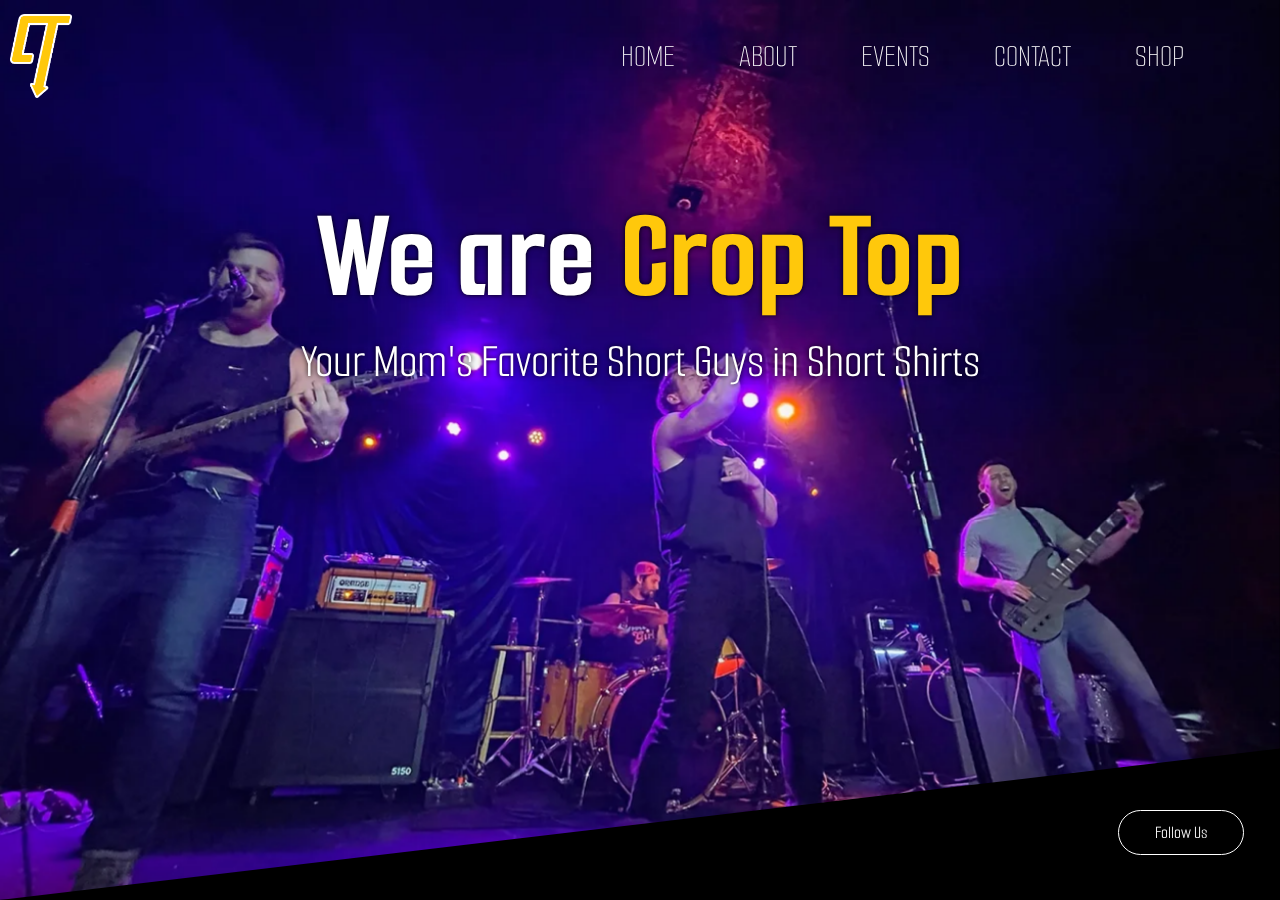
==== about.html @ d3233d73 "initial commit" ====
<!DOCTYPE html>
<html lang="en">

<head>
    <meta charset="UTF-8">
    <meta http-equiv="X-UA-Compatible" content="IE=edge">
    <meta name="viewport" content="width=device-width, initial-scale=1.0">
    <meta name="viewport" content="width=device-width, initial-scale=1.0, maximum-scale=1.0"/>
    <link type="text/css" rel="stylesheet" href="style.css"/>
    <link rel="icon" href="./img/CT_LOGO_BLACK.png">
    <!--  ------ CONNECT FONTS ------ -->
    <link rel="preconnect" href="https://fonts.googleapis.com">
    <link rel="preconnect" href="https://fonts.gstatic.com" crossorigin>
    <link href="https://fonts.googleapis.com/css2?family=Smooch+Sans:wght@200&display=swap" rel="stylesheet">
    <link href="https://fonts.googleapis.com/css2?family=Seymour+One&display=swap" rel="stylesheet">
    <link href="https://fonts.googleapis.com/css2?family=Oswald:wght@200..700&display=swap" rel="stylesheet">
    <!-- MARKER -->
    <link rel="preconnect" href="https://fonts.googleapis.com">
    <link rel="preconnect" href="https://fonts.gstatic.com" crossorigin>
    <link href="https://fonts.googleapis.com/css2?family=Permanent+Marker&family=Smooch+Sans:wght@200;500;800&display=swap" rel="stylesheet">


    <title>Crop Top Band | About</title>
</head>

<body>

    <!-- ----- NAV BAR SECTION ----- -->
    <nav class="nav-regular">

        <a class="logo-image" href="index" >
            <img src="./img/CT_LOGO_YELLOW.png" height="100%" alt="CT LOGO"/>
        </a>

        <ul class="nav-menu">
            <li class="nav-item"><a href="index">HOME</a></li>
            <li><span class="nav-item-separator"></span></li>
            <li class="nav-item"><a href="about">ABOUT</a></li>
            <li><span class="nav-item-separator"></span></li>
            <li class="nav-item"><a href="events">EVENTS</a></li>
            <li><span class="nav-item-separator"></span></li>
            <li class="nav-item"><a href="contact">CONTACT</a></li>
            <li><span class="nav-item-separator"></span></li>
            <li class="nav-item"><a href="shop">SHOP</a></li>
        </ul>

        <div class="hamburger">
            <span class="bar"></span>
            <span class="bar bar-mid"></span>
            <span class="bar"></span>
        </div>
    </nav>
    
    <div class="page-wrapper">


        <!--  ----- HEADER SECTION  ----- -->
        <header>  
            <img class="hero-home-img" src="./img/home-hero.jpeg" alt="home hero image">   
        
            <div class="home-title-text">
                <div class="home-page-title-cover">
                    <h1 class="home-page-title-1">We are</h1>
                    <h1 class="home-page-title-2">Crop Top</h1>
                </div>
                <div class="home-page-subtitle-cover">
                    <h1 class="home-page-subtitle">Your Mom's Favorite Short Guys in Short Shirts</h1>
                </div>
            </div>
            
            <div class="home-hero-shape">
                <svg version="1.1" id="Layer_1" xmlns="http://www.w3.org/2000/svg" xmlns:xlink="http://www.w3.org/1999/xlink" x="0px" y="0px"
                    viewBox="0 0 1280 70" enable-background="new 0 0 1980 70" xml:space="preserve" preserveAspectRatio="none">
                    <polygon class="hero-polygon1" points="0,1280 0,70 1900,0 "/>
                </svg>
                <a href="https://www.instagram.com/crop.top.band/" target="_blank"><button class="home-button follow-button">Follow Us</button></a>
            </div>

        </header>

        <script src="hamburger.js"></script>
        <script src="scroll-nav.js"></script>

        <!--  ----- FOOTER SECTION  ----- -->
        <footer>
            <div class="footer-main">
                <div class="footer-main-wrap">
                    <a href="https://www.instagram.com/crop.top.band/" class="social-link" target="_blank"><img src="./img/Instagram.png" alt="Instagram"></a>
                    <a href="https://soundcloud.com/mitchell-pfluke" class="social-link" target="_blank"><img src="./img/soundcloud.png" alt="Instagram"></a>
                </div>
            </div>
            <div class="footer-bottom">
                <p> © 2024 by CropTopBand</p>
                <div class="footer-item-separator">|</div>
                <a href="#" style="text-decoration: none;">Privacy</a>
                <div class="footer-item-separator">|</div>
                <a href="#" style="text-decoration: none;">Terms</a>
                <div class="footer-item-separator">|</div>
                <p>Website Designed and Developed by <a href="https://www.instagram.com/kevan_gahan/" target="_blank"> K. Gahan</a></p>   
            </div>
        </footer>
    </div>
</body>
</html>
---- style.css ----
html{
    overflow-x: hidden;
    scroll-behavior: smooth;
}

body{
    margin: 0;
    background-color:black;
    overflow: hidden;
    -webkit-text-size-adjust: 100%;
    display:flex;
    flex-direction: column;
}

.page-wrapper{
    height:100vh;
    overflow-y: auto;
    overflow-x: hidden;
    perspective: 10px;
}

/* ------------------------------- HEADER SECTION --------------------------- */

/* -- Header Navigation -- */

.hamburger{
    display: none;
    cursor: pointer;
    margin: 0 20px 0 0;
}
.bar{
    display: block;
    width: 35px;
    height: 4px;
    border-radius: 2px;
    margin: 7px auto;
    -webkit-transition: all 0.3s ease-in-out;
    transition: all 0.3s ease-in-out;
    background-color: #FFC80B;  
}
.bar-mid{
    width:25px;
}
.bar-scrolled{
    background-color: #FFC80B;  
}
@keyframes text-appear {
    0%{
        transform: translateY(-1000%);
    }
    100%{
        transform: translateY(0);
    }
}
@keyframes zoomout {
    0%{
        transform: scale(1.3);
    }
    100%{
        transform: scale(1);
    }
}

.nav-regular{
    font-family: 'Smooch Sans', sans-serif;
    font-size:2em;
    font-weight: 200;
    width: 100vw;
    height: 3.5em;
    display: flex;
    align-items: center; 
    position: fixed;
    transition: all 500ms ease-in-out; 
    z-index: 3;
    justify-content: space-between;
}

.nav-scrolled{
    height:2.5em;
    z-index: 3;
    background-color: rgba(0,0,0,1);
    position: fixed;
    top:0;
    transition: 0.3s ease-out;
    -webkit-box-shadow: 0px 11px 7px -4px rgba(80, 78, 78, 0.75);
    -moz-box-shadow: 0px 11px 7px -4px rgba(80, 78, 78, 0.75);
    box-shadow: 0px 3px 12px -4px rgba(80, 78, 78, 0.75);
}

.scroll-watcher {
    left:0;
    right:0;
    height: 0;
    position: absolute;
    top:0;
    z-index: 999;
}

.nav-menu{
    position: absolute;
    right:0;
    margin: auto 2em;
    display:flex;
    list-style: none;
    justify-content: space-evenly;
}

.nav-item{
    margin: auto 1em;
    display: inline-block;
    animation: 1s ease-out 0s 1 text-appear; 
}

.nav-item-separator{
    display: none;
    position: absolute;
    width: 100%;
    left: 0;
    height: 1px;
    background-color: #c8c4c3a3;
    margin: 0;
}

.nav-item a{
    transition: all 0.3s ease 0s;
    color:white;
    text-decoration: none;
}

.logo-image{
    height: 75%;
    cursor: pointer;
    margin: 0.3em auto 0.3em 0.3em;
}

.nav-item a:hover{
    color:#FFC80B;
}

/*---- HERO SECTION ----*/
header{
    display: flex;
    position: relative;
    height: 100%;
    align-items: center;
    font-family: 'Smooch Sans', sans-serif;
    font-size:2em;
    font-weight: 200;
    transform-style: preserve-3d;
    z-index: -1;
}
.hero-home{
    position: absolute;
    height:100%;
    width:100%;
    background-color: black;
}

.hero-home-img{
    transform: translateZ(-10px) scale(2);
}

.hero-home-img{
    position: absolute;
    width:100%;
    height:100%;
    object-fit: cover;
    z-index: -1;
    animation: 2s ease-out 0s 1 zoomout;
}

.home-title-text{
    position: absolute;
    z-index: 1;
    left:0;
    right:0;
    top:20vh;
    height: fit-content;
    display: flex;
    flex-direction: column;
    text-align: center;
}

.home-page-title-cover{
    position: relative;
    overflow: hidden;
    text-align: center;
    display: flex;
}

.home-page-subtitle-cover{
    position: relative;
    overflow: hidden;
    text-align: center;
    display: flex;
}
.home-hero-title-cartoon{
    width: 20em;
    margin: auto;
    animation: 1s ease-out 0s 1 text-appear; 
}
.home-page-title-1{
    font-family: 'Smooch Sans', sans-serif;
    font-size: 4em;
    font-weight: bold;
    color: white;
    animation: 1s ease-out 0s 1 text-appear; 
    height: 100%;
    margin: auto 0 auto auto;
    text-shadow: 0 0 5px black;
}
.home-page-title-2{
    font-family: 'Smooch Sans', sans-serif;
    font-size: 4em;
    font-weight: bold;
    color: #FFC80B;
    animation: 1s ease-out 0s 1 text-appear; 
    height: 100%;
    margin: auto auto auto 0.2em;
    text-shadow: 0 0 5px black;
}
.home-page-subtitle{
    font-family: 'Smooch Sans', sans-serif;
    font-size: 1.5em;
    font-weight: bolder;
    color: white;
    animation: 2s ease-out 0s 1 text-appear; 
    height: 100%;
    margin: auto;
    text-shadow: 0 0 5px black;
}
.home-hero-shape{
    position: absolute;
    z-index: 3;
    width:100%;
    height:25%;
    bottom:0;
}

.home-hero-shape svg{
    width:100%;
    height: 100%;
}
.hero-polygon1{
    fill:black;
}
.hero-polygon2{
    fill:#FFC80B;
}

.home-button{
    font-family: 'Smooch Sans', sans-serif;
    font-size: large;
    color: white;
    border-radius: 30px;
    position: absolute;
    border: 1px solid white;
    z-index: 4;
    height:2.5em;
    width:7em;
    background-color: transparent;
    cursor: pointer;
    transition: 0.3s ease;
}
.home-button:hover{
    background-color: #FFC80B;
    color: black;
}
.follow-button{
    right:2em;
    top:60%;
}

/* -------- About the Band Section -- HOME -------- */
.home-about-the-band{
    background-color: black;
    position: relative;
    height: fit-content;
    width: 100vw;
    display: flex;
}
.about-graphic-section{
    text-align: center;
    height:100%;
    width:50vw;
    display: flex;
    align-items: center;
    margin: 7em auto;
}

.about-graphic-section img{
    height:30em;
    margin: auto 3em auto auto;
}

.about-text-section{
    display: flex;
    height:100%;
    width:50vw;
    margin: auto 5em auto auto;
}
.text-wrapper{
    width:70%;
    height: fit-content;
    margin: auto auto auto 2em;
    max-width: 510px;
    overflow: hidden;
}
.text-wrapper h1{
    font-size: 4em;
    color:#FFC80B;
    font-family: 'Smooch Sans', sans-serif;
    margin: 0 auto;
}
.text-wrapper h2{
    font-size: 1.5em;
    color: white;
    font-family: "Oswald", sans-serif;
    margin: 0 auto 1em;
}
.text-wrapper p{
    font-size: 1em;
    font-weight: 100;
    color: white;
    font-family: sans-serif;
    margin: 1em auto;
}
.merch-button{
    margin: 1em auto auto;
}

/* -------- EVENT INFO Section -- HOME -------- */
.home-event-info{
    background-color: rgba(25,25,25,1);
    position: relative;
    height: 100vh;
    width: 100vw;
    display: flex;
}
.event-left{
    width:50%;
    height:100%;
    display: flex;
}
.event-text-wrapper{
    height: fit-content;
    max-width: 510px;
    overflow: hidden;
    margin:auto;
    text-align: center;
}
.event-right{
    width:50%;
    height:100%;
}
.home-event-poster{
    height:100%;
    width:100%;
    object-fit: cover;
}
.details-button{
    position: relative;
    margin: 1em auto;
}

/* ----- HOME LISTEN/WATCH SECTION ----- */
.home-media{
    width: 100vw;
    height:fit-content;
    background-color: black;
    align-items: center;
    justify-content: center;
    text-align: center;
}
.soundcloud-imbed{
    width:50%;
    margin:0 auto 3em;
}
.home-media-header{
    font-size: 4em;
    color:#FFC80B;
    font-family: 'Smooch Sans', sans-serif;
    margin: 0.5em auto 0.5em;
}



/* ------------- FOOTER SECTION-------------- */
.footer-main{
    height:fit-content;
    width:100vw;
    display: flex;
    flex-direction: column;
    background-color: rgba(25,25,25,1);
    align-items: center;
    justify-content: center;
}
footer p{
    color:white;
    font-family: sans-serif;
}
.footer-main-wrap{
    width: 100%;
    height: fit-content;
    display: flex;
    justify-content: center;
    align-items: center;
}
.social-link{
    display: flex;
    width:2em;
    height: 2em;
    justify-content: center;
    align-items: center;
    margin: 1em;
}
.social-link>*{
    width:100%;
}
footer a{
    font-family: sans-serif;
    color:white;
    font-family: 'Smooch Sans', sans-serif;
}
.footer-bottom{
    background-color: rgba(25,25,25,1); 
    height: 2em;
    width: 100vw;
    display: flex;
    align-items: center;
    justify-content: center;
    font-size: large;
}
.footer-bottom >*{
    font-family: 'Smooch Sans', sans-serif;
}


.footer-item-separator{
    color:white;
    margin: auto 1em;
}

/* --------------------------- FOR MOBILE VIEW ------------------------------ */
@media(max-width:820px){
    /* -- NAVBAR CHANGE WITH SCROLL -- */
    .nav-regular{
        height:4.5em;
        transition: 0.5s ease-out;
    }

    .nav-scrolled{
        height:4.5em;
        transition: 0.5s ease-out;
    }

    /* -------- HAMBURGER MENU ------- */
    .hamburger{
        z-index: 2;
        display: block;
        margin: auto 2em auto auto;
    }
    .hamburger.active .bar:nth-child(2){
        opacity: 0;    
    }
    .hamburger.active .bar:nth-child(1){ 
        transform: translateY(11px) rotate(45deg);
        background-color:red;
    }
    .hamburger.active .bar:nth-child(3){ 
        transform: translateY(-11px) rotate(-45deg);
        background-color:red;
    }
    .nav-menu{
        display: flex;
        position:inherit;
        z-index: 3;
        left:0;
        top:4.5em;
        gap: 0;
        outline: 1px solid #FFC80B;
        flex-direction: column;
        background-color:black;
        text-align: center;
        transition: 1s all ease;
        margin: 0;
        width: 100vw;
        height:fit-content;
        padding: 0;
        box-shadow: 1px 12px 42px 10px rgba(0,0,0,0.75);
        -webkit-box-shadow: 1px 12px 42px 10px rgba(0,0,0,0.75);
        -moz-box-shadow: 1px 12px 42px 10px rgba(0,0,0,0.75);
        display: none;
    }
    @keyframes appear-zoom {
        0%{
            transform: scale(0);
        }
        100%{
            transform: scale(1);
        }
    }
    .nav-menu.active{
        display: block;
        animation: appear-zoom 0.2s ease;
    }

    .nav-item-separator{
        display: block;
    }

    .nav-item{
        font-size: 1.5em;
        padding: 0;
        width:100%;
        margin: auto;
        animation: none;
    }
    
    .nav-item a{
        display: block;
        width:100%;
        padding: 2vh 0;
        color: white;
        margin: 0;
    }

    /* HERO SECTION */
    .home-hero-title-cartoon{
        width:75vw;
    }
    .home-page-subtitle{
        font-size: 0.8em;
    }

    .home-about-the-band{
        margin: 0;
        height: fit-content;
        padding: 5em 0;
        flex-direction: column-reverse;
    }
    .about-graphic-section{
        margin: 0 auto;
    }
    .about-graphic-section img{
        height:25em;
        margin: auto;
    }
    .about-text-section{
        text-align: center;
        width: 95vw;
    }
    
    .merch-button{
        position: relative;
        margin: 2em;
    }
    .text-wrapper{
        width: 100%;
    }

    .home-event-info{
        height: fit-content;
        padding: 2em 0;
    }

    .event-text-wrapper{
        max-width: none;
    }
    .event-left{
        width: 100%;
    }
    .event-right{
        display: none;;
    }
    .footer-bottom{
        height: fit-content;
        flex-direction: column;
    }
    .footer-item-separator{
        display: none;
    }

    .soundcloud-imbed{
        width: 95%;
    }



}
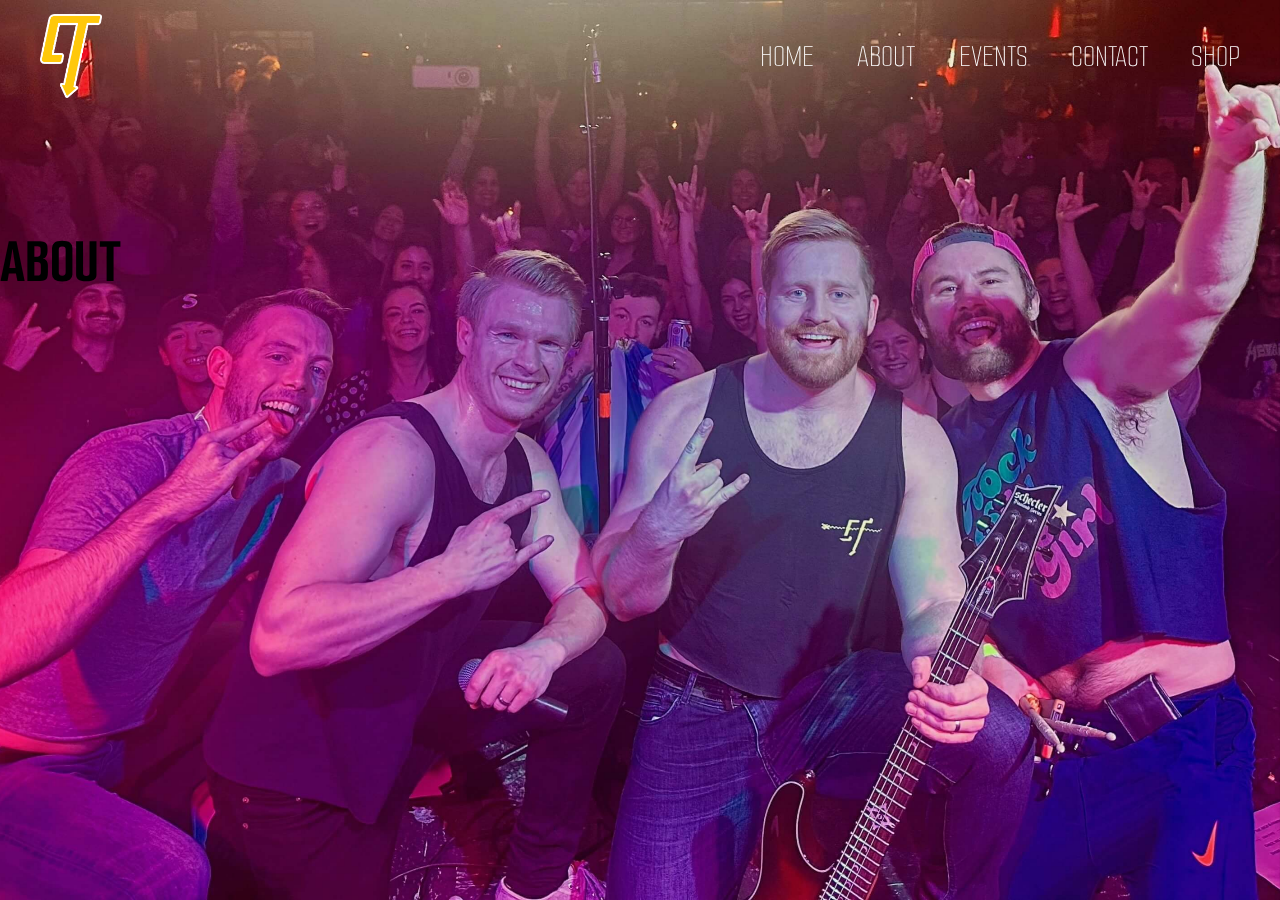
==== commit 4b042974: "Improved home mobile styling" ====
--- a/about.html
+++ b/about.html
@@ -51,35 +51,26 @@
         </div>
     </nav>
     
-    <div class="page-wrapper">
+    <div class="subpage-wrapper">
 
 
         <!--  ----- HEADER SECTION  ----- -->
-        <header>  
-            <img class="hero-home-img" src="./img/home-hero.jpeg" alt="home hero image">   
+        <header class="subpage-header">  
+            <img class="hero-sub-img" src="./img/about-hero.jpeg" alt="about hero image">   
         
             <div class="home-title-text">
                 <div class="home-page-title-cover">
-                    <h1 class="home-page-title-1">We are</h1>
-                    <h1 class="home-page-title-2">Crop Top</h1>
-                </div>
-                <div class="home-page-subtitle-cover">
-                    <h1 class="home-page-subtitle">Your Mom's Favorite Short Guys in Short Shirts</h1>
+                    <h1 class="home-page-title-2">ABOUT</h1>
                 </div>
             </div>
-            
-            <div class="home-hero-shape">
-                <svg version="1.1" id="Layer_1" xmlns="http://www.w3.org/2000/svg" xmlns:xlink="http://www.w3.org/1999/xlink" x="0px" y="0px"
-                    viewBox="0 0 1280 70" enable-background="new 0 0 1980 70" xml:space="preserve" preserveAspectRatio="none">
-                    <polygon class="hero-polygon1" points="0,1280 0,70 1900,0 "/>
-                </svg>
-                <a href="https://www.instagram.com/crop.top.band/" target="_blank"><button class="home-button follow-button">Follow Us</button></a>
-            </div>
-
         </header>
 
         <script src="hamburger.js"></script>
         <script src="scroll-nav.js"></script>
+
+        <section class="about-page-content">
+
+        </section>
 
         <!--  ----- FOOTER SECTION  ----- -->
         <footer>
--- a/style.css
+++ b/style.css
@@ -11,7 +11,10 @@
     display:flex;
     flex-direction: column;
 }
-
+body.hide{
+    overflow: hidden;
+    fill:black;
+}
 .page-wrapper{
     height:100vh;
     overflow-y: auto;
@@ -26,14 +29,14 @@
 .hamburger{
     display: none;
     cursor: pointer;
-    margin: 0 20px 0 0;
+    margin: 0;
 }
 .bar{
     display: block;
     width: 35px;
-    height: 4px;
+    height: 2px;
     border-radius: 2px;
-    margin: 7px auto;
+    margin: 9px auto;
     -webkit-transition: all 0.3s ease-in-out;
     transition: all 0.3s ease-in-out;
     background-color: #FFC80B;  
@@ -73,6 +76,10 @@
     transition: all 500ms ease-in-out; 
     z-index: 3;
     justify-content: space-between;
+}
+
+.nav-regular a{
+    text-decoration: none;
 }
 
 .nav-scrolled{
@@ -82,9 +89,17 @@
     position: fixed;
     top:0;
     transition: 0.3s ease-out;
-    -webkit-box-shadow: 0px 11px 7px -4px rgba(80, 78, 78, 0.75);
-    -moz-box-shadow: 0px 11px 7px -4px rgba(80, 78, 78, 0.75);
-    box-shadow: 0px 3px 12px -4px rgba(80, 78, 78, 0.75);
+}
+.nav-scrolled::after{
+    content: '';
+    position: absolute;
+    z-index: -1;
+    top: 2.5em; 
+    left: 0;
+    width: 100%;
+    height: 4px;
+    background: linear-gradient(rgba(80, 78, 78, 0.35),transparent);
+    transition: 0.3s ease-out;
 }
 
 .scroll-watcher {
@@ -99,16 +114,18 @@
 .nav-menu{
     position: absolute;
     right:0;
-    margin: auto 2em;
     display:flex;
     list-style: none;
-    justify-content: space-evenly;
+    justify-content: space-between;
+    width: 30rem;
+    padding:0;
+    margin: 2.5rem;
+
 }
 
 .nav-item{
-    margin: auto 1em;
     display: inline-block;
-    animation: 1s ease-out 0s 1 text-appear; 
+    animation: 1s ease-out 0s 1 text-appear;
 }
 
 .nav-item-separator{
@@ -130,11 +147,15 @@
 .logo-image{
     height: 75%;
     cursor: pointer;
-    margin: 0.3em auto 0.3em 0.3em;
+    margin: auto 2.5rem;
 }
 
 .nav-item a:hover{
     color:#FFC80B;
+}
+
+.button-nav{
+    display: none;
 }
 
 /*---- HERO SECTION ----*/
@@ -147,7 +168,7 @@
     font-size:2em;
     font-weight: 200;
     transform-style: preserve-3d;
-    z-index: -1;
+    z-index: 1;
 }
 .hero-home{
     position: absolute;
@@ -163,10 +184,10 @@
 .hero-home-img{
     position: absolute;
     width:100%;
-    height:100%;
+    height: 100%;
     object-fit: cover;
     z-index: -1;
-    animation: 2s ease-out 0s 1 zoomout;
+    animation: 0.5s ease-out 0s 1 zoomout;
 }
 
 .home-title-text{
@@ -195,29 +216,9 @@
     display: flex;
 }
 .home-hero-title-cartoon{
-    width: 20em;
+    width: 30rem;
     margin: auto;
     animation: 1s ease-out 0s 1 text-appear; 
-}
-.home-page-title-1{
-    font-family: 'Smooch Sans', sans-serif;
-    font-size: 4em;
-    font-weight: bold;
-    color: white;
-    animation: 1s ease-out 0s 1 text-appear; 
-    height: 100%;
-    margin: auto 0 auto auto;
-    text-shadow: 0 0 5px black;
-}
-.home-page-title-2{
-    font-family: 'Smooch Sans', sans-serif;
-    font-size: 4em;
-    font-weight: bold;
-    color: #FFC80B;
-    animation: 1s ease-out 0s 1 text-appear; 
-    height: 100%;
-    margin: auto auto auto 0.2em;
-    text-shadow: 0 0 5px black;
 }
 .home-page-subtitle{
     font-family: 'Smooch Sans', sans-serif;
@@ -229,25 +230,6 @@
     margin: auto;
     text-shadow: 0 0 5px black;
 }
-.home-hero-shape{
-    position: absolute;
-    z-index: 3;
-    width:100%;
-    height:25%;
-    bottom:0;
-}
-
-.home-hero-shape svg{
-    width:100%;
-    height: 100%;
-}
-.hero-polygon1{
-    fill:black;
-}
-.hero-polygon2{
-    fill:#FFC80B;
-}
-
 .home-button{
     font-family: 'Smooch Sans', sans-serif;
     font-size: large;
@@ -267,17 +249,32 @@
     color: black;
 }
 .follow-button{
-    right:2em;
-    top:60%;
+    position: absolute;
+    z-index: 999;
+    right: 2.5rem;
+    top: -5vw;
 }
 
 /* -------- About the Band Section -- HOME -------- */
 .home-about-the-band{
     background-color: black;
     position: relative;
+    z-index: 1;
     height: fit-content;
     width: 100vw;
     display: flex;
+}
+.home-about-the-band::before{
+    content: '';
+    position: absolute;
+    z-index: -1;
+    top: 0; /* Adjust this value to control the slant height */
+    left: 0;
+    width: 100%;
+    height: 20em; /* Adjust this value to control the slant angle */
+    background-color: inherit; /* Inherit parent's background color */
+    transform-origin: top left;
+    transform: skewY(-5deg); /* Skew transformation to create the slant */
 }
 .about-graphic-section{
     text-align: center;
@@ -336,6 +333,7 @@
     height: 100vh;
     width: 100vw;
     display: flex;
+    z-index: 1;
 }
 .event-left{
     width:50%;
@@ -441,51 +439,102 @@
     margin: auto 1em;
 }
 
+
+/*--- ------ ABOUT PAGE ------ ---*/
+.subpage-wrapper{
+    height:100vh;
+    overflow-y: auto;
+    overflow-x: hidden;
+    perspective: 10px;
+}
+.subpage-header{
+    height: 100vh;
+}
+.about-page-content{
+    height:100%;
+    background-color: black;
+}
+.hero-sub-img{
+    transform: translateZ(-10px) scale(2);
+}
+.hero-sub-img{
+    position: absolute;
+    height:100%;
+    width: 100%;
+    object-fit: cover;
+    z-index: -1;
+    animation: 2s ease-out 0s 1 zoomout;
+}
+
 /* --------------------------- FOR MOBILE VIEW ------------------------------ */
+@media(max-width:1715px){
+    .home-about-the-band::before{
+        transform: skewY(-8deg); /* Skew transformation to create the slant */
+    }
+    .follow-button{
+        top:-8vw;
+    }
+}
+
 @media(max-width:820px){
     /* -- NAVBAR CHANGE WITH SCROLL -- */
     .nav-regular{
-        height:4.5em;
+        height:8vh;
         transition: 0.5s ease-out;
     }
-
     .nav-scrolled{
-        height:4.5em;
+        height:8vh;
         transition: 0.5s ease-out;
     }
 
+    .nav-regular::before{
+        content: '';
+        position: absolute;
+        z-index: -1;
+        top: 0; /* Adjust this value to control the slant height */
+        left: 0;
+        width: 100%;
+        height: 8vh; /* Adjust this value to control the slant angle */
+        background: linear-gradient(black,transparent);
+    }
+    .nav-scrolled::after{
+        top:8vh;
+    }
+
     /* -------- HAMBURGER MENU ------- */
+    .logo-image{
+        height:50%;
+        position: relative;
+        margin: auto 2em;
+    }
     .hamburger{
+        position: absolute;
         z-index: 2;
         display: block;
-        margin: auto 2em auto auto;
+        margin: auto auto auto 3vw;
     }
     .hamburger.active .bar:nth-child(2){
         opacity: 0;    
     }
     .hamburger.active .bar:nth-child(1){ 
         transform: translateY(11px) rotate(45deg);
-        background-color:red;
     }
     .hamburger.active .bar:nth-child(3){ 
         transform: translateY(-11px) rotate(-45deg);
-        background-color:red;
     }
     .nav-menu{
         display: flex;
-        position:inherit;
+        position:absolute;
         z-index: 3;
         left:0;
-        top:4.5em;
+        top:8vh;
         gap: 0;
-        outline: 1px solid #FFC80B;
-        flex-direction: column;
-        background-color:black;
+        background: linear-gradient(270deg,rgba(0,0,0,0.8),rgba(0,0,0,1));
         text-align: center;
         transition: 1s all ease;
         margin: 0;
         width: 100vw;
-        height:fit-content;
+        height:100vh;
         padding: 0;
         box-shadow: 1px 12px 42px 10px rgba(0,0,0,0.75);
         -webkit-box-shadow: 1px 12px 42px 10px rgba(0,0,0,0.75);
@@ -494,23 +543,24 @@
     }
     @keyframes appear-zoom {
         0%{
-            transform: scale(0);
+            transform: translateX(-1vw);
         }
         100%{
-            transform: scale(1);
+            transform: translateX(0);
         }
     }
     .nav-menu.active{
         display: block;
-        animation: appear-zoom 0.2s ease;
-    }
-
+        animation: appear-zoom 0.5s;
+    }
     .nav-item-separator{
         display: block;
     }
-
+    .menu-on{
+        background:black;
+    }
     .nav-item{
-        font-size: 1.5em;
+        font-size: 1em;
         padding: 0;
         width:100%;
         margin: auto;
@@ -520,17 +570,41 @@
     .nav-item a{
         display: block;
         width:100%;
-        padding: 2vh 0;
-        color: white;
+        padding: 1vh 0;
+        color: #FFC80B;
         margin: 0;
     }
+    .home-button{
+        border-radius: 3px;
+        border: 1px solid#FFC80B;
+        background-color: transparent;
+        color: #FFC80B;
+        height:2em;
+        width:6em;
+    }
+    .button-nav{
+        display: block;
+        position: relative;
+        margin: 3vw;
+    }
 
     /* HERO SECTION */
+    header{
+        height: 60%;
+        top:0;
+    }
+    .hero-home-img{
+        transform: none;
+        
+    }
     .home-hero-title-cartoon{
         width:75vw;
     }
     .home-page-subtitle{
-        font-size: 0.8em;
+        font-size: 1.2em;
+    }
+    .follow-button{
+        display: none;
     }
 
     .home-about-the-band{
@@ -541,13 +615,14 @@
     }
     .about-graphic-section{
         margin: 0 auto;
+        width: fit-content;
     }
     .about-graphic-section img{
         height:25em;
         margin: auto;
     }
     .about-text-section{
-        text-align: center;
+        margin: 0 auto;
         width: 95vw;
     }
     
@@ -557,13 +632,15 @@
     }
     .text-wrapper{
         width: 100%;
+        text-align: center;
+        margin:auto;
     }
 
     .home-event-info{
+        flex-direction: column;
         height: fit-content;
-        padding: 2em 0;
-    }
-
+        padding: 2em 0 0;
+    }
     .event-text-wrapper{
         max-width: none;
     }
@@ -571,7 +648,8 @@
         width: 100%;
     }
     .event-right{
-        display: none;;
+        margin: 1em auto 0;
+        width:100%;
     }
     .footer-bottom{
         height: fit-content;
